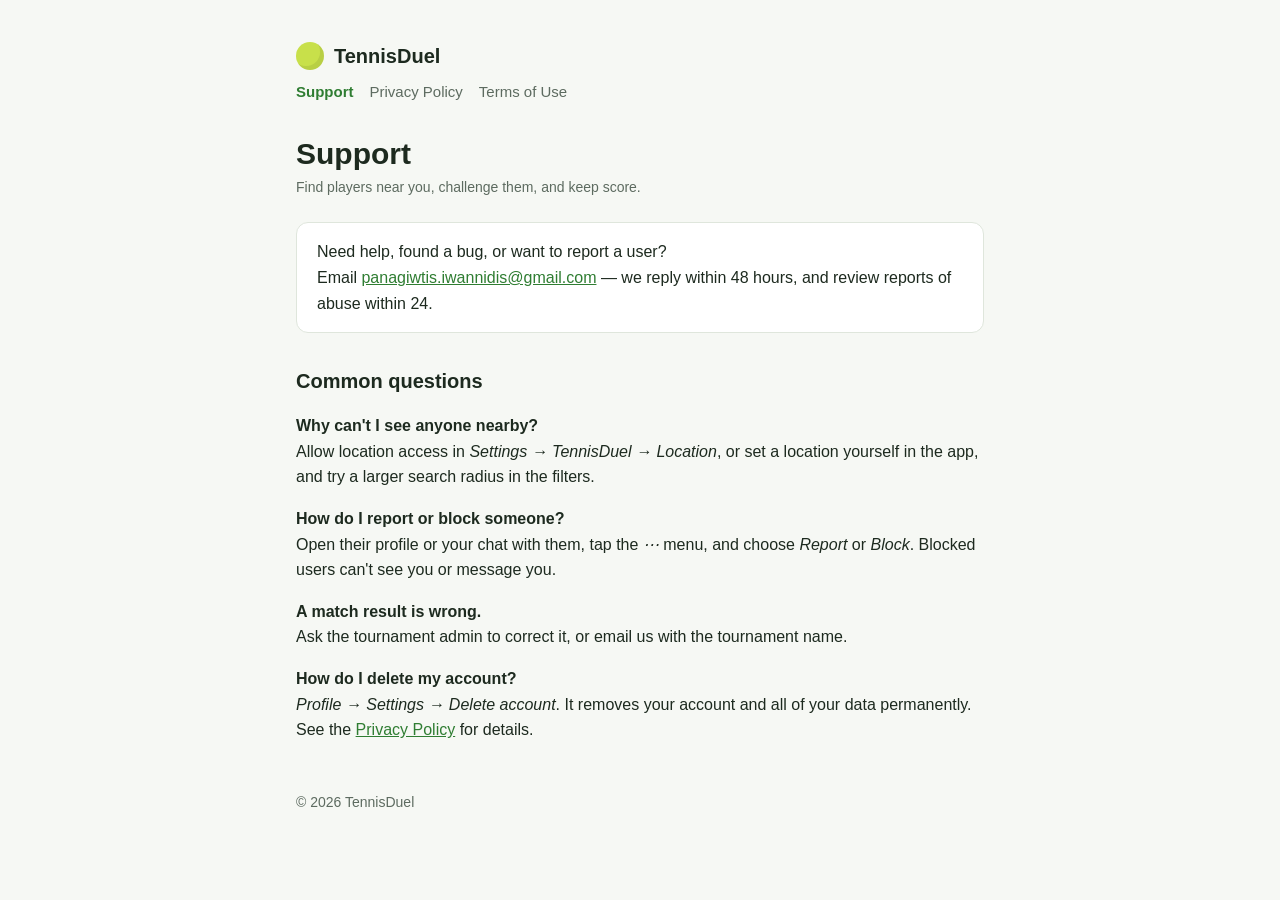
==== index.html @ 096243f6 "Support, privacy policy and terms of use for TennisDuel Co-Authored-By: Claude Opus 5.5 <noreply@ant" ====
<!DOCTYPE html>
<html lang="en">
<head>
<meta charset="utf-8">
<meta name="viewport" content="width=device-width, initial-scale=1">
<title>TennisDuel Support</title>
<link rel="stylesheet" href="style.css">
</head>
<body>
<main>
<header><span class="ball"></span><a href="./">TennisDuel</a></header>
<nav>
  <a href="./" aria-current="page">Support</a>
  <a href="privacy">Privacy Policy</a>
  <a href="terms">Terms of Use</a>
</nav>

<h1>Support</h1>
<p class="updated">Find players near you, challenge them, and keep score.</p>

<div class="card">
<p style="margin:0">Need help, found a bug, or want to report a user?<br>
Email <a href="mailto:panagiwtis.iwannidis@gmail.com">panagiwtis.iwannidis@gmail.com</a>
— we reply within 48 hours, and review reports of abuse within 24.</p>
</div>

<h2>Common questions</h2>

<p><strong>Why can't I see anyone nearby?</strong><br>
Allow location access in <em>Settings → TennisDuel → Location</em>, or set a
location yourself in the app, and try a larger search radius in the filters.</p>

<p><strong>How do I report or block someone?</strong><br>
Open their profile or your chat with them, tap the <em>⋯</em> menu, and choose
<em>Report</em> or <em>Block</em>. Blocked users can't see you or message you.</p>

<p><strong>A match result is wrong.</strong><br>
Ask the tournament admin to correct it, or email us with the tournament name.</p>

<p><strong>How do I delete my account?</strong><br>
<em>Profile → Settings → Delete account</em>. It removes your account and all of
your data permanently. See the <a href="privacy">Privacy Policy</a> for details.</p>

<footer>© 2026 TennisDuel</footer>
</main>
</body>
</html>
---- style.css ----
:root {
  --bg: #f6f8f4; --surface: #ffffff; --text: #1d2a1f; --muted: #5d6b60;
  --accent: #2f7d32; --rule: #dfe6dc;
}
@media (prefers-color-scheme: dark) {
  :root {
    --bg: #111612; --surface: #1a211b; --text: #e8efe7; --muted: #9aa89b;
    --accent: #7cc47f; --rule: #2a332b;
  }
}
* { box-sizing: border-box; }
body {
  margin: 0; background: var(--bg); color: var(--text);
  font: 16px/1.6 -apple-system, BlinkMacSystemFont, "Segoe UI", Roboto, sans-serif;
}
main { max-width: 720px; margin: 0 auto; padding: 40px 16px 64px; }
header { display: flex; align-items: center; gap: 10px; margin-bottom: 8px; }
header .ball { width: 28px; height: 28px; border-radius: 50%; background: #c8e04a;
  box-shadow: inset -4px -4px 0 rgba(0,0,0,.08); }
header a { color: var(--text); text-decoration: none; font-weight: 700; font-size: 20px; }
nav { display: flex; gap: 16px; flex-wrap: wrap; margin-bottom: 32px; font-size: 15px; }
nav a { color: var(--muted); text-decoration: none; }
nav a[aria-current] { color: var(--accent); font-weight: 600; }
h1 { font-size: 30px; line-height: 1.2; margin: 0 0 4px; }
h2 { font-size: 20px; margin: 32px 0 8px; }
.updated { color: var(--muted); margin: 0 0 24px; font-size: 14px; }
a { color: var(--accent); }
.card { background: var(--surface); border: 1px solid var(--rule); border-radius: 12px; padding: 16px 20px; }
table { width: 100%; border-collapse: collapse; font-size: 15px; }
th, td { text-align: left; vertical-align: top; padding: 8px 8px 8px 0; border-bottom: 1px solid var(--rule); }
th { font-weight: 600; }
footer { margin-top: 48px; color: var(--muted); font-size: 14px; }
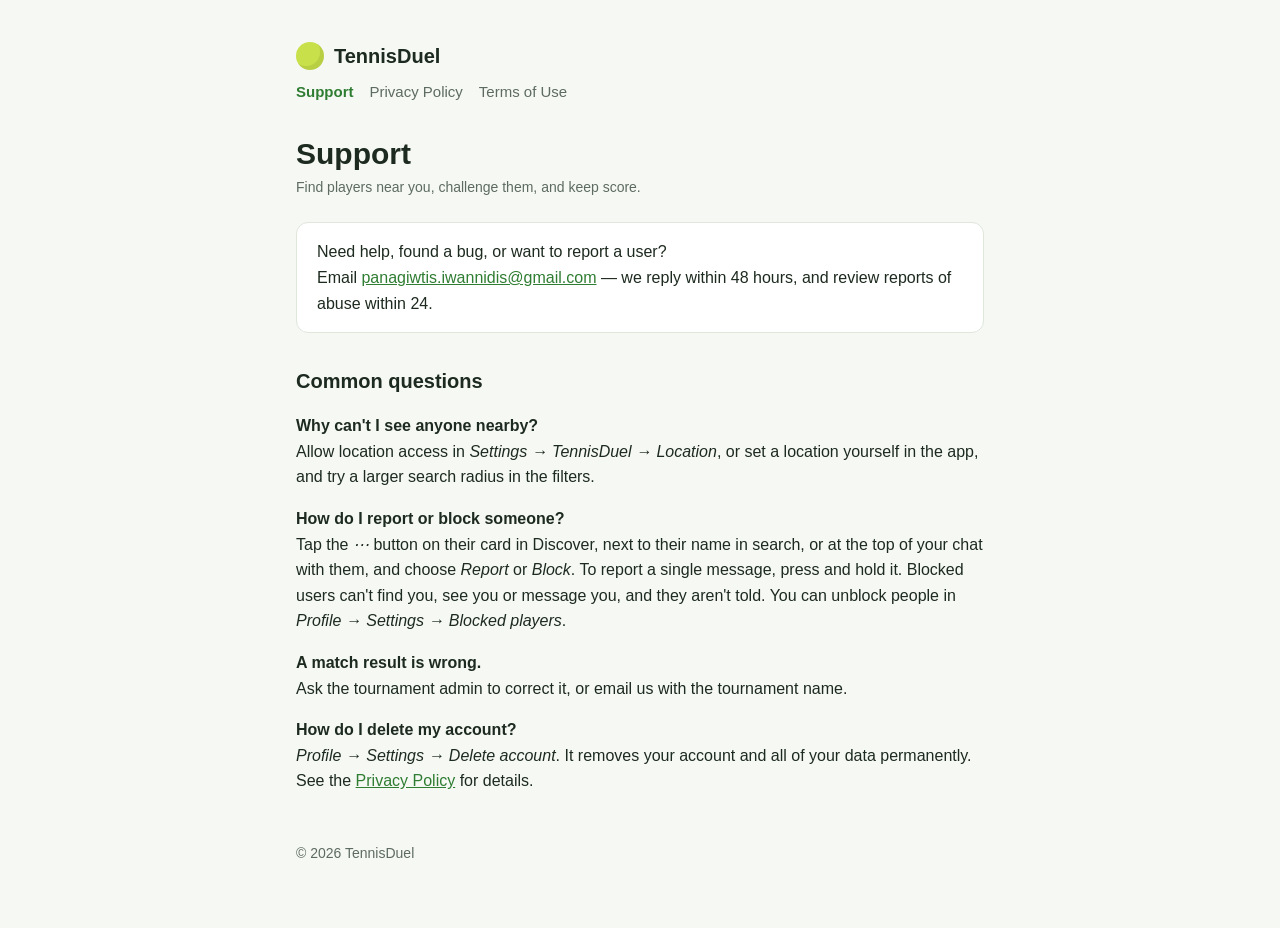
==== commit ca40d541: "Describe where report and block live in the app Co-Authored-By: Claude Opus 5.5 <noreply@anthropic.c" ====
--- a/index.html
+++ b/index.html
@@ -31,8 +31,11 @@
 location yourself in the app, and try a larger search radius in the filters.</p>
 
 <p><strong>How do I report or block someone?</strong><br>
-Open their profile or your chat with them, tap the <em>⋯</em> menu, and choose
-<em>Report</em> or <em>Block</em>. Blocked users can't see you or message you.</p>
+Tap the <em>⋯</em> button on their card in Discover, next to their name in
+search, or at the top of your chat with them, and choose <em>Report</em> or
+<em>Block</em>. To report a single message, press and hold it. Blocked users
+can't find you, see you or message you, and they aren't told. You can unblock
+people in <em>Profile → Settings → Blocked players</em>.</p>
 
 <p><strong>A match result is wrong.</strong><br>
 Ask the tournament admin to correct it, or email us with the tournament name.</p>
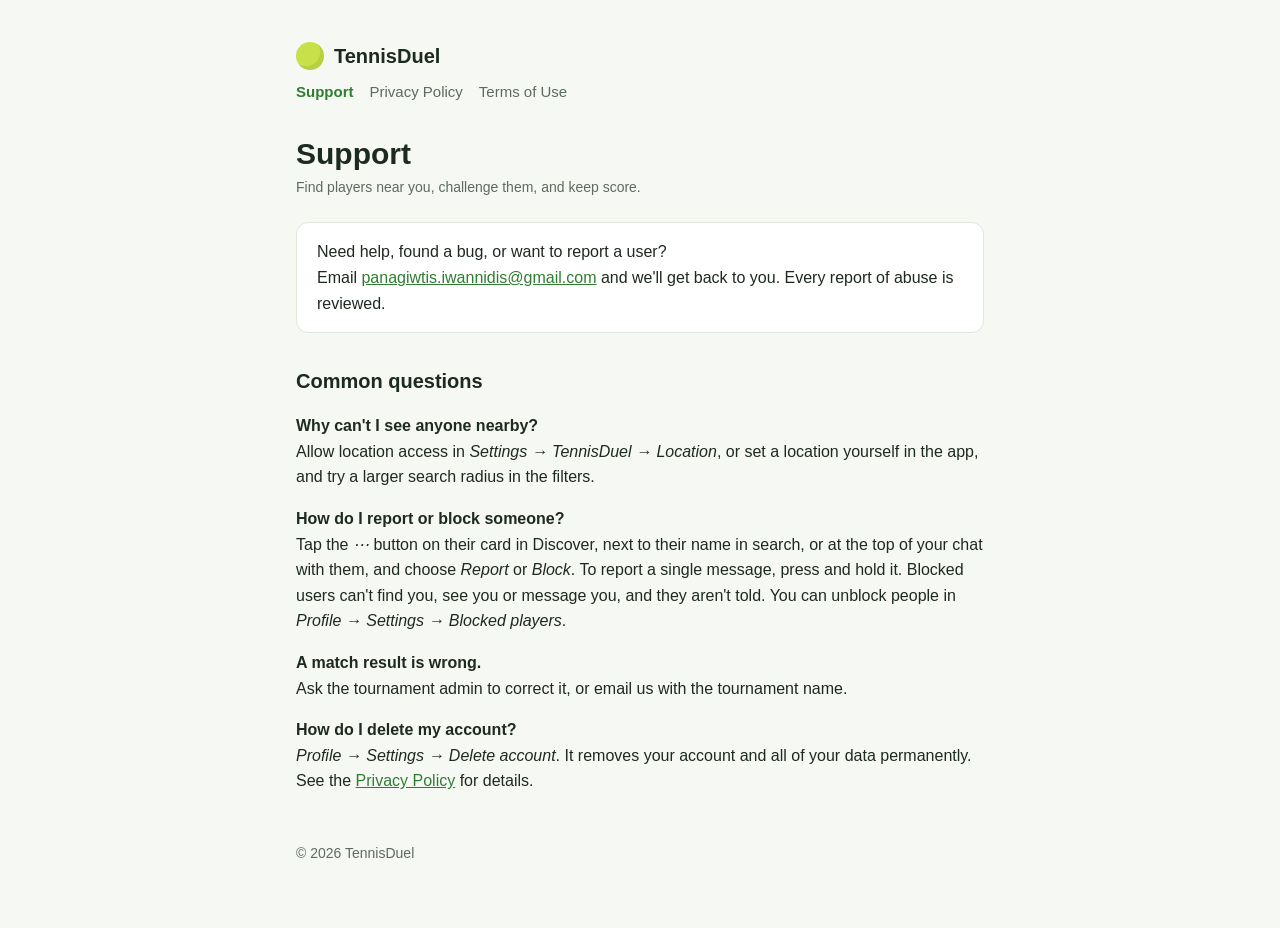
==== commit 08c253c2: "Drop the promised response times Co-Authored-By: Claude Opus 5.5 <noreply@anthropic.com>" ====
--- a/index.html
+++ b/index.html
@@ -21,7 +21,7 @@
 <div class="card">
 <p style="margin:0">Need help, found a bug, or want to report a user?<br>
 Email <a href="mailto:panagiwtis.iwannidis@gmail.com">panagiwtis.iwannidis@gmail.com</a>
-— we reply within 48 hours, and review reports of abuse within 24.</p>
+and we'll get back to you. Every report of abuse is reviewed.</p>
 </div>
 
 <h2>Common questions</h2>
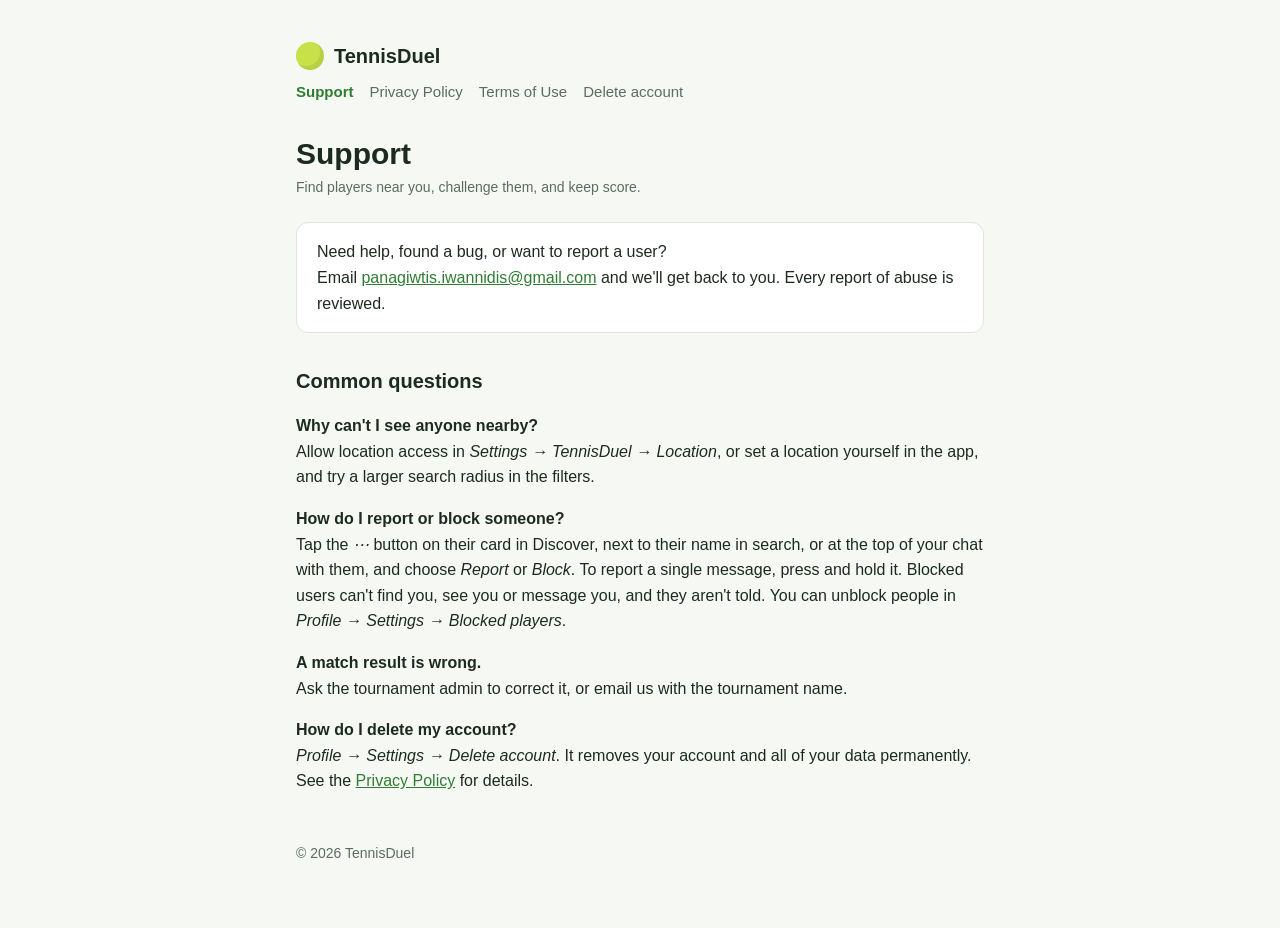
==== commit c59c2838: "Add an account deletion page for Google Play Play asks for a web page explaining how to delete an ac" ====
--- a/index.html
+++ b/index.html
@@ -13,6 +13,7 @@
   <a href="./" aria-current="page">Support</a>
   <a href="privacy">Privacy Policy</a>
   <a href="terms">Terms of Use</a>
+  <a href="delete-account">Delete account</a>
 </nav>
 
 <h1>Support</h1>
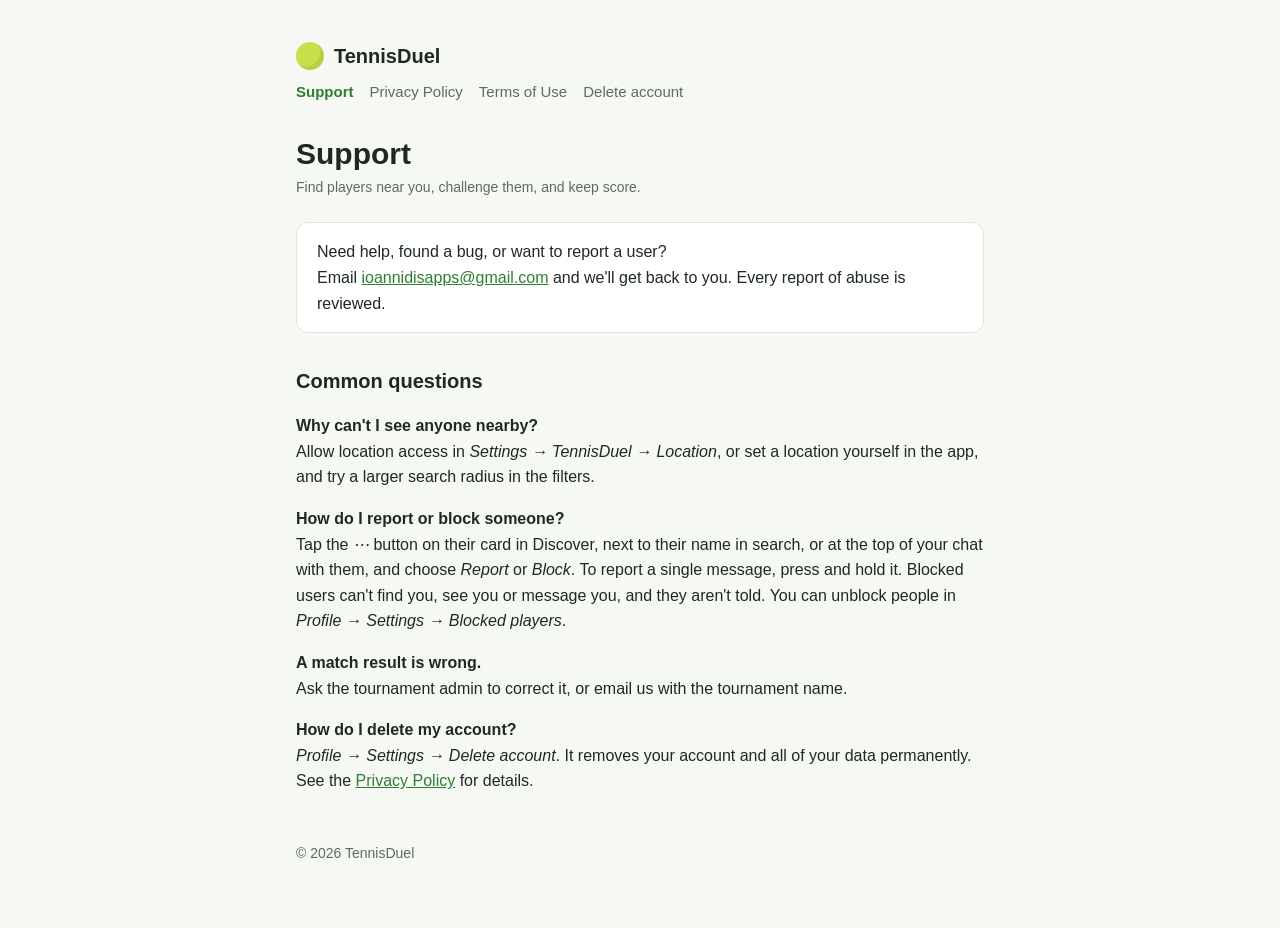
==== commit 1eb74497: "Use ioannidisapps@gmail.com as the contact address Co-Authored-By: Claude Opus 5.5 <noreply@anthropi" ====
--- a/index.html
+++ b/index.html
@@ -21,7 +21,7 @@
 
 <div class="card">
 <p style="margin:0">Need help, found a bug, or want to report a user?<br>
-Email <a href="mailto:panagiwtis.iwannidis@gmail.com">panagiwtis.iwannidis@gmail.com</a>
+Email <a href="mailto:ioannidisapps@gmail.com">ioannidisapps@gmail.com</a>
 and we'll get back to you. Every report of abuse is reviewed.</p>
 </div>
 
